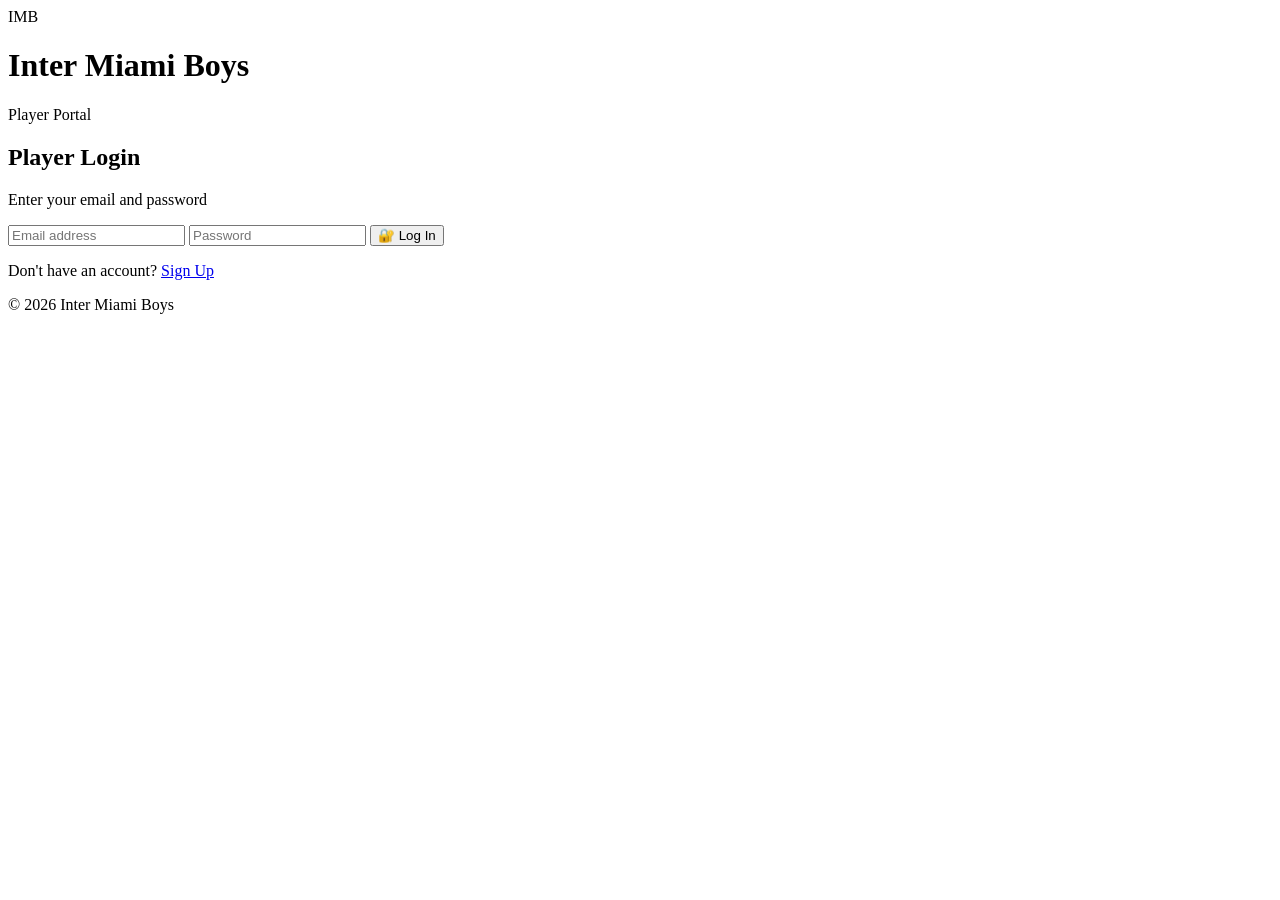
==== index.html @ 493fca42 "Add files via upload" ====
<!DOCTYPE html>
<html lang="en">

<head>
    <meta charset="UTF-8">

    <meta name="viewport"
          content="width=device-width, initial-scale=1.0">

    <title>Player Login - Inter Miami Boys</title>

    <link rel="stylesheet" href="style.css">
</head>

<body>

    <main class="container">

        <!-- Team Logo -->
        <div class="team-logo">
            IMB
        </div>

        <h1>Inter Miami Boys</h1>

        <p class="welcome">
            Player Portal
        </p>

        <!-- Login Card -->
        <div class="auth-card">

            <h2>Player Login</h2>

            <p class="subtitle">
                Enter your email and password
            </p>

            <form id="loginForm">

                <!-- Email -->
                <input
                    type="email"
                    id="loginEmail"
                    placeholder="Email address"
                    required
                >

                <!-- Password -->
                <input
                    type="password"
                    id="loginPassword"
                    placeholder="Password"
                    required
                >

                <!-- Login Button -->
                <button
                    type="submit"
                    class="btn login-btn">
                    🔐 Log In
                </button>

            </form>

            <!-- Error Message -->
            <p id="errorMessage" class="error-message"></p>

            <!-- Sign Up -->
            <p class="already">

                Don't have an account?

                <a href="register.html">
                    Sign Up
                </a>

            </p>

        </div>

        <p class="footer">
            © 2026 Inter Miami Boys
        </p>

    </main>

    <!-- Firebase Login Script -->
    <script type="module" src="login.js"></script>

</body>

</html>
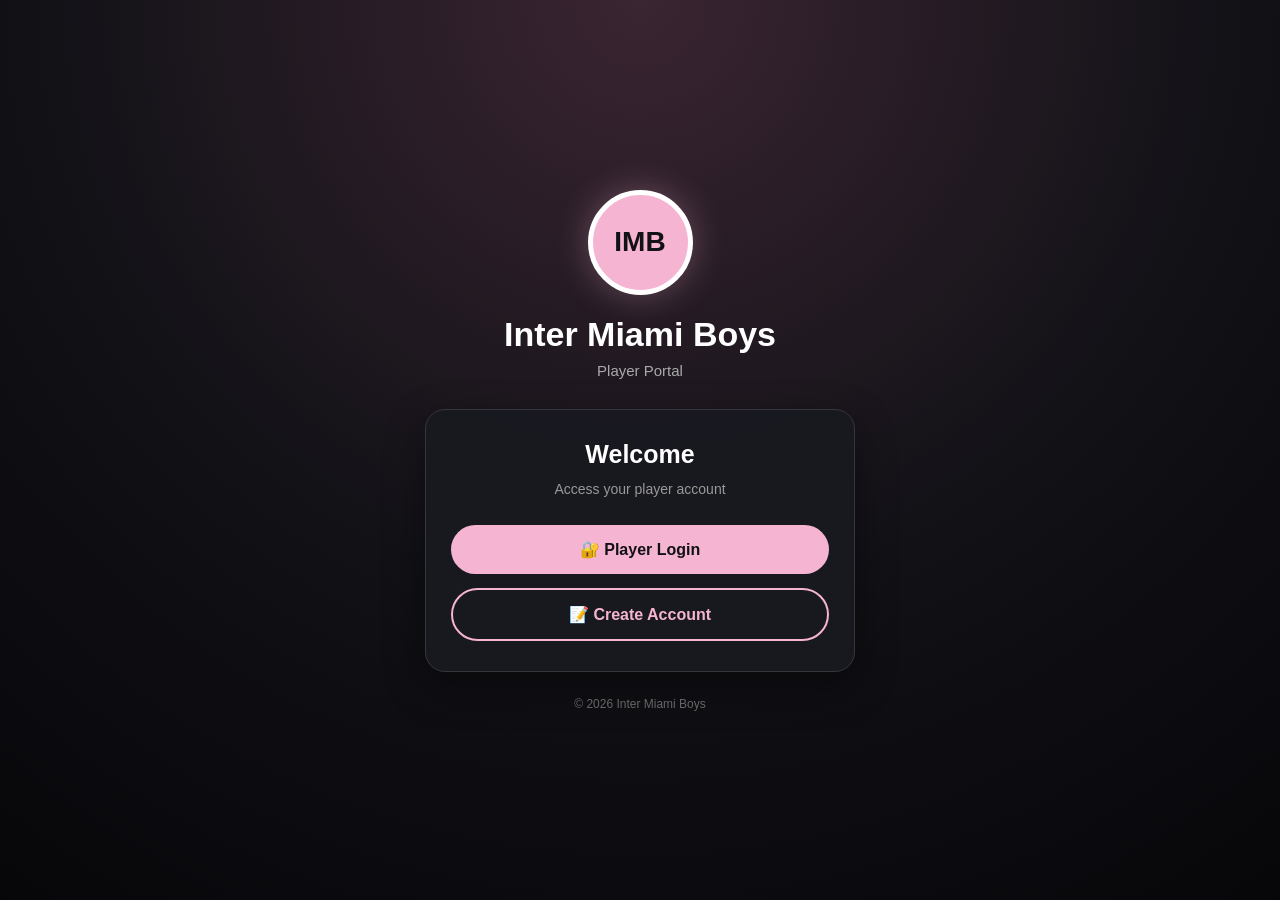
==== commit 2eb43c31: "Add files via upload" ====
--- a/index.html
+++ b/index.html
@@ -3,20 +3,17 @@
 
 <head>
     <meta charset="UTF-8">
+    <meta name="viewport" content="width=device-width, initial-scale=1.0">
 
-    <meta name="viewport"
-          content="width=device-width, initial-scale=1.0">
+    <title>Inter Miami Boys</title>
 
-    <title>Player Login - Inter Miami Boys</title>
-
-    <link rel="stylesheet" href="style.css">
+    <link rel="stylesheet" href="style.css?v=2">
 </head>
 
 <body>
 
     <main class="container">
 
-        <!-- Team Logo -->
         <div class="team-logo">
             IMB
         </div>
@@ -27,55 +24,21 @@
             Player Portal
         </p>
 
-        <!-- Login Card -->
         <div class="auth-card">
 
-            <h2>Player Login</h2>
+            <h2>Welcome</h2>
 
             <p class="subtitle">
-                Enter your email and password
+                Access your player account
             </p>
 
-            <form id="loginForm">
+            <a href="login.html" class="btn login-btn">
+                🔐 Player Login
+            </a>
 
-                <!-- Email -->
-                <input
-                    type="email"
-                    id="loginEmail"
-                    placeholder="Email address"
-                    required
-                >
-
-                <!-- Password -->
-                <input
-                    type="password"
-                    id="loginPassword"
-                    placeholder="Password"
-                    required
-                >
-
-                <!-- Login Button -->
-                <button
-                    type="submit"
-                    class="btn login-btn">
-                    🔐 Log In
-                </button>
-
-            </form>
-
-            <!-- Error Message -->
-            <p id="errorMessage" class="error-message"></p>
-
-            <!-- Sign Up -->
-            <p class="already">
-
-                Don't have an account?
-
-                <a href="register.html">
-                    Sign Up
-                </a>
-
-            </p>
+            <a href="register.html" class="btn signup-btn">
+                📝 Create Account
+            </a>
 
         </div>
 
@@ -85,9 +48,6 @@
 
     </main>
 
-    <!-- Firebase Login Script -->
-    <script type="module" src="login.js"></script>
-
 </body>
 
 </html>
--- a/style.css
+++ b/style.css
@@ -0,0 +1,753 @@
+* {
+    margin: 0;
+    padding: 0;
+    box-sizing: border-box;
+}
+
+body {
+    min-height: 100vh;
+
+    font-family: Arial, sans-serif;
+
+    background:
+        radial-gradient(
+            circle at top,
+            #3a2532,
+            #111116 55%,
+            #07070a
+        );
+
+    color: white;
+
+    display: flex;
+    align-items: center;
+    justify-content: center;
+
+    padding: 20px;
+}
+
+.container {
+    width: 100%;
+    max-width: 430px;
+
+    text-align: center;
+}
+
+/* Team Logo */
+
+.team-logo {
+    width: 105px;
+    height: 105px;
+
+    margin: 0 auto 20px;
+
+    display: flex;
+    align-items: center;
+    justify-content: center;
+
+    border-radius: 50%;
+
+    background: #f5b5d2;
+
+    color: #111116;
+
+    border: 5px solid white;
+
+    font-size: 28px;
+    font-weight: 900;
+
+    box-shadow: 0 0 35px rgba(245, 181, 210, 0.3);
+}
+
+/* Team Name */
+
+h1 {
+    font-size: 34px;
+    margin-bottom: 8px;
+}
+
+.welcome {
+    color: #aaa;
+    font-size: 15px;
+    margin-bottom: 30px;
+}
+
+/* Card */
+
+.auth-card {
+    background: rgba(25, 25, 32, 0.95);
+
+    border: 1px solid #35353d;
+
+    border-radius: 20px;
+
+    padding: 30px 25px;
+
+    box-shadow: 0 15px 40px rgba(0, 0, 0, 0.4);
+}
+
+.auth-card h2 {
+    font-size: 25px;
+    margin-bottom: 10px;
+}
+
+.subtitle {
+    color: #999;
+
+    font-size: 14px;
+
+    line-height: 1.5;
+
+    margin-bottom: 25px;
+}
+
+/* Buttons */
+
+.btn {
+    display: block;
+
+    width: 100%;
+
+    padding: 15px;
+
+    margin-top: 14px;
+
+    border-radius: 30px;
+
+    font-size: 16px;
+
+    font-weight: bold;
+
+    text-decoration: none;
+
+    transition: 0.3s;
+}
+
+.login-btn {
+    background: #f5b5d2;
+
+    color: #111116;
+}
+
+.signup-btn {
+    background: transparent;
+
+    color: #f5b5d2;
+
+    border: 2px solid #f5b5d2;
+}
+
+.login-btn:hover {
+    transform: translateY(-2px);
+
+    opacity: 0.9;
+}
+
+.signup-btn:hover {
+    background: #f5b5d2;
+
+    color: #111116;
+}
+
+/* Footer */
+
+.footer {
+    margin-top: 25px;
+
+    color: #666;
+
+    font-size: 12px;
+}
+
+
+/* Mobile */
+
+@media (max-width: 480px) {
+
+    h1 {
+        font-size: 28px;
+    }
+
+    .team-logo {
+        width: 90px;
+        height: 90px;
+
+        font-size: 24px;
+    }
+
+    .auth-card {
+        padding: 25px 20px;
+    }
+}
+/* =========================
+   REGISTRATION FORM
+========================= */
+
+form {
+    margin-top: 20px;
+}
+
+form input,
+form select {
+    width: 100%;
+
+    padding: 14px;
+
+    margin-bottom: 14px;
+
+    border: 1px solid #3a3a43;
+
+    border-radius: 10px;
+
+    background: #0b0b0f;
+
+    color: white;
+
+    font-size: 15px;
+
+    outline: none;
+}
+
+form input:focus,
+form select:focus {
+    border-color: #f5b5d2;
+}
+
+form select {
+    appearance: auto;
+}
+
+form button {
+    border: none;
+    cursor: pointer;
+}
+
+
+/* Generated Code */
+
+.code-box {
+    display: none;
+
+    margin-top: 20px;
+
+    padding: 20px;
+
+    border-radius: 15px;
+
+    background: #0b0b0f;
+
+    border: 1px solid #f5b5d2;
+}
+
+.code-box p:first-child {
+    color: #aaa;
+
+    font-size: 13px;
+
+    margin-bottom: 8px;
+}
+
+.code-box strong {
+    display: block;
+
+    font-size: 28px;
+
+    letter-spacing: 3px;
+
+    color: #f5b5d2;
+
+    margin-bottom: 15px;
+}
+
+.copy-btn {
+    border: none;
+
+    background: #f5b5d2;
+
+    color: #111116;
+
+    padding: 10px 18px;
+
+    border-radius: 20px;
+
+    font-weight: bold;
+
+    cursor: pointer;
+}
+
+.warning {
+    margin-top: 15px;
+
+    color: #999;
+
+    font-size: 12px;
+}
+
+
+/* Already have account */
+
+.already {
+    margin-top: 20px;
+
+    color: #888;
+
+    font-size: 13px;
+}
+
+.already a {
+    color: #f5b5d2;
+
+    font-weight: bold;
+}
+/* =========================
+   LOGIN PAGE
+========================= */
+
+.error-message {
+    color: #ff6b6b;
+
+    font-size: 13px;
+
+    margin-top: 15px;
+
+    min-height: 20px;
+}
+
+#loginForm input {
+    display: block;
+}
+/* =========================
+   PLAYER DASHBOARD
+========================= */
+
+.dashboard-header {
+    min-height: 75px;
+
+    padding: 12px 6%;
+
+    background: #111116;
+
+    border-bottom: 1px solid #29292f;
+
+    display: flex;
+    align-items: center;
+
+    gap: 12px;
+
+    position: sticky;
+    top: 0;
+
+    z-index: 100;
+}
+
+.dashboard-logo {
+    width: 48px;
+    height: 48px;
+
+    border-radius: 50%;
+
+    background: #f5b5d2;
+
+    color: #111116;
+
+    border: 3px solid white;
+
+    display: flex;
+    align-items: center;
+    justify-content: center;
+
+    font-weight: 900;
+}
+
+.dashboard-header h2 {
+    font-size: 18px;
+}
+
+.dashboard-header p {
+    color: #888;
+    font-size: 12px;
+}
+
+.logout-btn {
+    margin-left: auto;
+
+    padding: 10px 18px;
+
+    border: 1px solid #f5b5d2;
+
+    background: transparent;
+
+    color: #f5b5d2;
+
+    border-radius: 25px;
+
+    cursor: pointer;
+
+    font-weight: bold;
+}
+
+.logout-btn:hover {
+    background: #f5b5d2;
+    color: #111116;
+}
+
+
+/* Dashboard Container */
+
+.dashboard-container {
+    width: 100%;
+    max-width: 1100px;
+
+    margin: auto;
+
+    padding: 40px 6%;
+}
+
+
+/* Welcome */
+
+.welcome-card {
+    padding: 35px;
+
+    border-radius: 20px;
+
+    background:
+        linear-gradient(
+            135deg,
+            #33232d,
+            #17131a
+        );
+
+    border: 1px solid #3b3037;
+
+    margin-bottom: 25px;
+}
+
+.welcome-card h1 {
+    margin: 8px 0;
+
+    font-size: 34px;
+}
+
+.welcome-card p:not(.section-label) {
+    color: #aaa;
+}
+
+
+/* Profile */
+
+.profile-card {
+    background: #15151b;
+
+    border: 1px solid #29292f;
+
+    border-radius: 20px;
+
+    padding: 30px;
+
+    display: flex;
+
+    align-items: center;
+
+    gap: 25px;
+
+    margin-bottom: 60px;
+}
+
+.profile-icon {
+    width: 90px;
+    height: 90px;
+
+    border-radius: 50%;
+
+    background: #f5b5d2;
+
+    display: flex;
+    align-items: center;
+    justify-content: center;
+
+    font-size: 40px;
+}
+
+.profile-info h2 {
+    margin-bottom: 8px;
+}
+
+.profile-info p {
+    color: #aaa;
+
+    font-size: 14px;
+
+    margin: 4px 0;
+}
+
+.profile-info strong {
+    color: white;
+}
+
+
+/* Dashboard Sections */
+
+.dashboard-section {
+    margin-bottom: 60px;
+}
+
+.dashboard-section > h2 {
+    margin: 7px 0 25px;
+
+    font-size: 30px;
+}
+
+
+/* Statistics */
+
+.stat-grid {
+    display: grid;
+
+    grid-template-columns:
+        repeat(4, 1fr);
+
+    gap: 15px;
+}
+
+.dashboard-stat {
+    background: #15151b;
+
+    border: 1px solid #29292f;
+
+    border-radius: 15px;
+
+    padding: 25px 15px;
+
+    text-align: center;
+}
+
+.dashboard-stat span {
+    font-size: 25px;
+}
+
+.dashboard-stat h3 {
+    font-size: 28px;
+
+    color: #f5b5d2;
+
+    margin: 5px 0;
+}
+
+.dashboard-stat p {
+    color: #888;
+
+    font-size: 13px;
+}
+
+
+/* Next Match */
+
+.next-match {
+    background: #15151b;
+
+    border: 1px solid #29292f;
+
+    border-radius: 20px;
+
+    padding: 30px 20px;
+
+    display: flex;
+
+    align-items: center;
+
+    justify-content: space-around;
+
+    text-align: center;
+
+    gap: 20px;
+}
+
+.match-team {
+    width: 180px;
+}
+
+.match-logo,
+.opponent {
+    width: 65px;
+    height: 65px;
+
+    margin: auto auto 10px;
+
+    border-radius: 50%;
+
+    display: flex;
+
+    align-items: center;
+
+    justify-content: center;
+
+    font-weight: 900;
+}
+
+.match-logo {
+    background: #f5b5d2;
+
+    color: #111116;
+
+    border: 3px solid white;
+}
+
+.opponent {
+    background: #29292f;
+
+    color: #999;
+
+    border: 2px solid #555;
+}
+
+.vs small {
+    display: block;
+
+    color: #f5b5d2;
+
+    font-size: 10px;
+
+    letter-spacing: 2px;
+}
+
+.vs strong {
+    display: block;
+
+    font-size: 25px;
+
+    margin: 5px;
+}
+
+.vs p {
+    color: #888;
+
+    font-size: 12px;
+}
+
+
+/* Announcement */
+
+.announcement {
+    background: #15151b;
+
+    border: 1px solid #29292f;
+
+    border-radius: 15px;
+
+    padding: 20px;
+
+    display: flex;
+
+    gap: 15px;
+
+    align-items: flex-start;
+}
+
+.announcement-icon {
+    font-size: 25px;
+}
+
+.announcement h3 {
+    margin-bottom: 5px;
+}
+
+.announcement p {
+    color: #999;
+
+    font-size: 14px;
+}
+
+
+/* Footer */
+
+.dashboard-footer {
+    text-align: center;
+
+    padding: 40px 20px;
+
+    border-top: 1px solid #29292f;
+
+    background: #07070a;
+}
+
+.dashboard-footer p {
+    color: #666;
+
+    font-size: 12px;
+
+    margin: 5px;
+}
+
+
+/* =========================
+   DASHBOARD MOBILE
+========================= */
+
+@media (max-width: 700px) {
+
+    .dashboard-container {
+        padding: 25px 5%;
+    }
+
+    .welcome-card {
+        padding: 25px 20px;
+    }
+
+    .welcome-card h1 {
+        font-size: 28px;
+    }
+
+    .profile-card {
+        padding: 20px;
+
+        align-items: flex-start;
+    }
+
+    .profile-icon {
+        width: 65px;
+        height: 65px;
+
+        font-size: 28px;
+
+        flex-shrink: 0;
+    }
+
+    .stat-grid {
+        grid-template-columns: 1fr 1fr;
+    }
+
+    .next-match {
+        flex-direction: column;
+    }
+
+    .match-team {
+        width: auto;
+    }
+}
+
+
+@media (max-width: 450px) {
+
+    .dashboard-header {
+        padding: 10px 4%;
+    }
+
+    .dashboard-header h2 {
+        font-size: 15px;
+    }
+
+    .logout-btn {
+        padding: 8px 12px;
+
+        font-size: 12px;
+    }
+
+    .profile-card {
+        gap: 15px;
+    }
+
+    .profile-info p {
+        font-size: 12px;
+    }
+}
